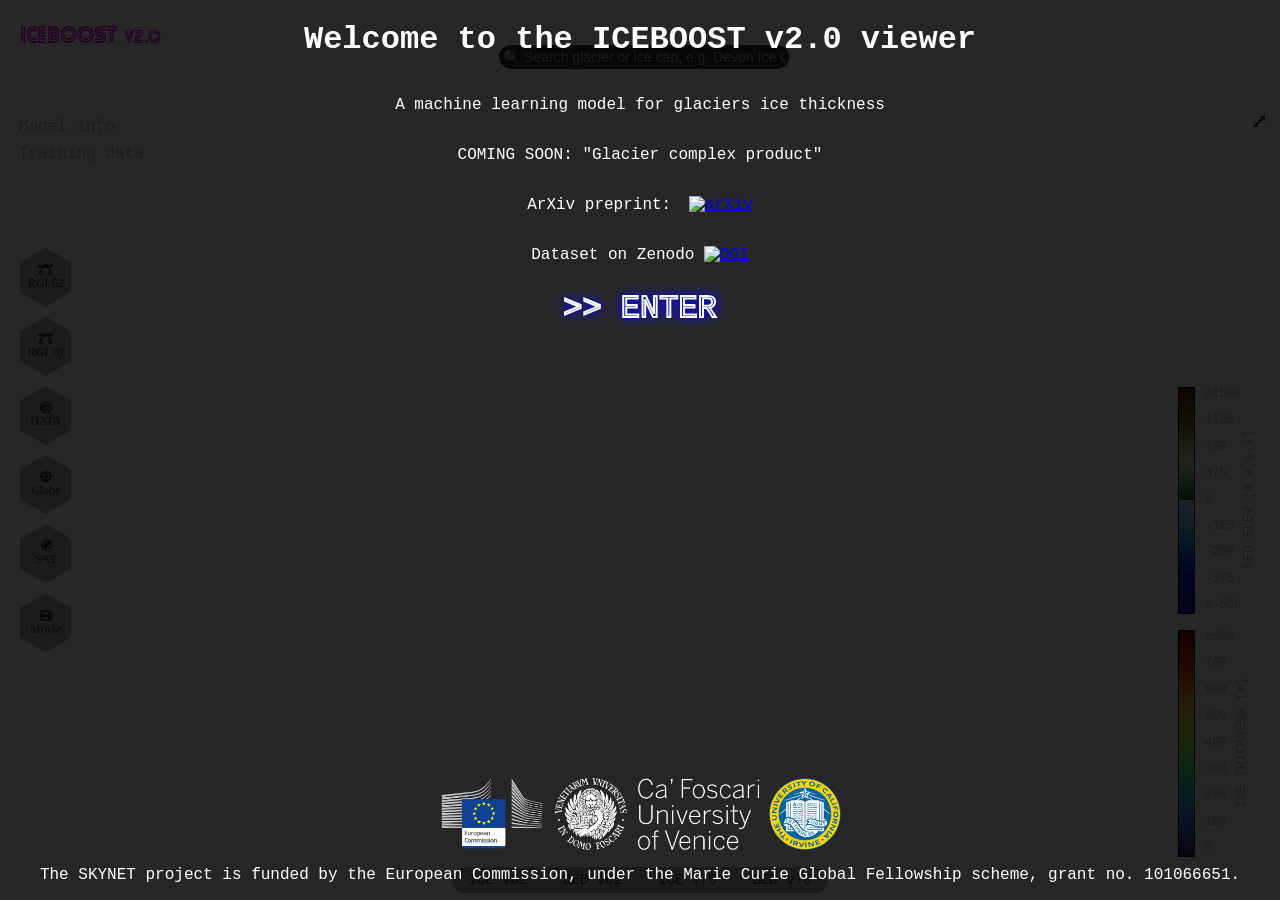
==== index.html @ f18b74f2 "updates" ====
<!DOCTYPE html>
<html>
<head>
	<meta charset="utf-8">
	<title>ICEBOOST Viewer</title>
	<meta name="viewport" content="initial-scale=1,maximum-scale=1,user-scalable=no">
	<link href="https://api.mapbox.com/mapbox-gl-js/v3.7.0/mapbox-gl.css" rel="stylesheet">
	<script src="https://api.mapbox.com/mapbox-gl-js/v3.7.0/mapbox-gl.js"></script>
    <link rel="stylesheet" href="https://cdnjs.cloudflare.com/ajax/libs/font-awesome/6.4.2/css/all.min.css">
	<!-- <script src="https://cdn.jsdelivr.net/npm/rbush"></script> -->
    <!-- //<script src="https://cdnjs.cloudflare.com/ajax/libs/pako/2.0.4/pako.min.js"></script> -->
    <!-- //<script src="https://unpkg.com/topojson-client@3.1.0/dist/topojson-client.min.js"></script> -->
    <link rel="icon" type="image/svg+xml" href="assets/triangle.svg">
    <link rel="stylesheet" href="css/style.css">
    <script src="config.js"></script>
</head>

<body>

<!-- Full-page Welcome Screen with separate top and bottom sections -->
<div id="welcomeScreen" class="welcome-screen">
    <div class="welcome-screen-top">
        <h1>Welcome to the ICEBOOST v2.0 viewer</h1>
        <p>A machine learning model for glaciers ice thickness</p>
        <p>COMING SOON: "Glacier complex product"</p>
        <p>
          ArXiv preprint:
          <a href="https://arxiv.org/abs/2512.11685">
            <img src="https://img.shields.io/badge/arXiv-2512.11685-B31B1B.svg"
                 alt="arXiv"
                 style="vertical-align: middle; margin-left: 8px;">
          </a>
        </p>
        <p>
          Dataset on Zenodo
          <a href="https://doi.org/10.5281/zenodo.17724512">
            <img src="https://zenodo.org/badge/DOI/10.5281/zenodo.17724512.svg"
                 alt="DOI"
                 style="vertical-align: middle;">
          </a>
        </p>
        <button onclick="enterWebsite()"> >> ENTER </button>
    </div>

    <div class="welcome-screen-bottom">
        <div class="logo-container">
            <img src="logos/logo_eu.png" alt="Funding from the EU commission">
            <img src="logos/logo_unive_2.png" alt="UNIVE">
            <img src="logos/logo_uci.svg" alt="UCI">
        </div>
        <p>The SKYNET project is funded by the European Commission,
            under the Marie Curie Global Fellowship scheme, grant no. 101066651.</p>
    </div>
</div>

<div class="hexagon-menu">
    <div class="hexagon-item" id="button-geoms-rgi62">
        <div class="hex-item">
            <i class="fa-solid fa-bezier-curve"></i><!-- Icon -->
            <span>RGI 62</span> <!-- Text below the icon -->
        </div>
    </div>
    <div class="hexagon-item" id="button-geoms-rgi70g">
        <div class="hex-item">
            <i class="fa-solid fa-bezier-curve"></i>
            <span>RGI 70</span>
        </div>
    </div>
    <div class="hexagon-item" id="button-data">
        <div class="hex-item">
            <i class="fa-solid fa-bullseye"></i>
            <span>DATA</span>
        </div>
    </div>
    <!-- Hexagon Item for 2D-Globe View -->
    <div class="hexagon-item" id="button-globe-view" onclick="switchToGlobe()">
        <div class="hex-item">
            <i class="fa-solid fa-globe"></i><!-- Globe Icon -->
            <span>Globe</span>
        </div>
    </div>

    <div class="hexagon-item" id="button-sat">
        <div class="hex-item">
            <i class="fa-solid fa-satellite"></i>
            <span>SAT</span>
        </div>
    </div>

    <div class="hexagon-item" id="button-animation">
        <div class="hex-item">
            <i class="fa-solid fa-film"></i>
            <span>Movie</span>
        </div>
    </div>
</div>

<div id="map"></div>

<div id="search-container">
    <input type="text" id="search-input" placeholder="🔍 Search glacier or ice cap, e.g. Devon Ice Cap" autocomplete="off">
    <div id="autocomplete-wrapper">
        <button id="close-dropdown" style="color: rgb(174, 182, 191);">x</button>
        <ol id="autocomplete-results"></ol>
    </div>
</div>

<div id="left-panel">
    <a href="https://nmaffe.github.io/iceboost_webapp/" style="text-decoration: none;">
        <h1>
            ICEBOOST <span class="version">v2.0</span>
        </h1>
    </a>
</div>

<!-- Vertical colorbar for ice thickness -->
<div id="colorbar-container-1" class="colorbar-container">
    <div class="colorbar-turbo"></div> <!-- Vertical colorbar gradient -->
    <div class="side-labels">
        <div class="colorbar-labels">
            <span>&ge;800</span>
            <span>700</span>
            <span>600</span>
            <span>500</span>
            <span>400</span>
            <span>300</span>
            <span>200</span>
            <span>100</span>
            <span>0</span>
        </div>
        <div class="colorbar-title">ICE THICKNESS [m]</div>
    </div>
</div>

<!-- Second colorbar for bed topography -->
<div id="colorbar-container-2" class="colorbar-container">
    <div class="colorbar-topo"></div>
    <div class="side-labels">
        <div class="colorbar-labels">
            <span>&ge;1500</span>
            <span>1125</span>
            <span>750</span>
            <span>375</span>
            <span>0</span>
            <span>-125</span>
            <span>-250</span>
            <span>-375</span>
            <span>&le;-500</span>
        </div>
        <div class="colorbar-title">BED ELEV [m a.s.l]</div>
    </div>
</div>


<!-- Bottom Toggle Bar -->
<div class="bottom-bar">
    <div class="radio-switch">
        <input type="radio" id="ice62" name="model" value="ice62" data-layer="ice_rgi62">
        <label for="ice62">ICE v62</label>

        <input type="radio" id="bed62" name="model" value="bed62" data-layer="bed_rgi62">
        <label for="bed62">BED v62</label>

        <input type="radio" id="ice70" name="model" value="ice70" data-layer="ice_rgi70">
        <label for="ice70">ICE v70</label>

        <input type="radio" id="bed70" name="model" value="bed70" data-layer="bed_rgi70">
        <label for="bed70">BED v70</label>
    </div>
</div>

<!-- Lat/Lng coordinates -->
<div id="coordinates"></div>

<button id="fullscreen-btn">⤢</button>

<!-- Model info button -->
<button id="info-btn-1" class="info-toggle info-btn-1">Model info</button>
<button id="info-btn-2" class="info-toggle info-btn-2">Training data</button>

<!-- Model info box -->
<div id="info-box-1" class="info-box">
    <p>
        Model described in <i>Geoscientific Model Development</i>:
        <a href="https://gmd.copernicus.org/articles/18/2545/2025/"
           target="_blank" style="color: white;">https://gmd.copernicus.org/articles/18/2545/2025/</a>
    </p>

    <p> ICEBOOST is a gradient boosted decision tree model. It averages equally the predictions from XGBoost and CatBoost.
    Both are trained independently for regression, using a l2 loss, and optimized globally.</p>

    <p><strong>MODEL DOMAIN</strong></p>
    <p>The model runs on all glaciers defined in the Randolph Glacier Inventory <a href="https://www.cambridge.org/core/journals/journal-of-glaciology/article/randolph-glacier-inventory-a-globally-complete-inventory-of-glaciers/730D4CC76E0E3EC1832FA3F4D90691CE"
           target="_blank" style="color: white;">[Pfeffer and The Randolph Consortium, 2017]</a>. The model is trained
    on version v.62, which includes ice bodies with direct connection to the ice sheets. The model can be deployed on
    v. 62 or the most recent v. 70.</p>

    <p><strong>MODEL INPUTS</strong></p>
    <ul>
        <li>TanDEM-X - Edited Digital Elevation Model (EDEM) - Global, 30m from DLR  <a href="https://ieeexplore.ieee.org/document/9472608"
           target="_blank" style="color: white;">[González et al. 2021]</a>, <a href="https://geoservice.dlr.de/web/dataguide/tdm30/"
           target="_blank" style="color: white;">Website</a> </li>
        <li>Surface ice velocity:
            <ul>
                <li>Glaciers: optical and SAR-derived map from <a href="https://www.nature.com/articles/s41561-021-00885-z"
           target="_blank" style="color: white;">[Millan et al 2022]</a></li>
                <li>Greenland: multi-year InSAR, SAR and Landsat8-derived, from <a href="https://nsidc.org/data/nsidc-0670/versions/1"
           target="_blank" style="color: white;">[Joughin et al 2016]</a></li>
                <li>Antarctica: SAR phase-derived from <a href="https://nsidc.org/data/nsidc-0754/versions/1"
           target="_blank" style="color: white;">[Mouginot et al 2019]</a></li>
            </ul>
        </li>
        <li>Temperature above 2 meter: combined ERA5 0.25° <a href="https://rmets.onlinelibrary.wiley.com/doi/10.1002/qj.3803"
           target="_blank" style="color: white;">[Hersbach et al 2020]</a> and ERA5-Land 0.1°, <a href="https://essd.copernicus.org/articles/13/4349/2021/"
           target="_blank" style="color: white;">[Muñoz-Sabater et al 2021]</a> </li>
        <li>Glacier-integrated mass balance from <a href="https://www.nature.com/articles/s41586-021-03436-z"
           target="_blank" style="color: white;">[Hugonnet et al. 2021]</a></li>
        <li>Glacier spatially-distributed mass balance
            <ul>
                <li> Glaciers outside the ice sheets: method described in the paper <a href="https://gmd.copernicus.org/articles/18/2545/2025/"
           target="_blank" style="color: white;">[Maffezzoli et al. 2025]</a>
                <li> Glaciers inside the ice sheets: from RACMO2 (Greenland, 1km from <a href="https://zenodo.org/records/3367211"
           target="_blank" style="color: white;">[Noël and van Kampenhout, 2019]</a>; Antarctica, 2km from <a href="https://zenodo.org/records/10007855"
           target="_blank" style="color: white;">[Noël et al., 2023]</a>)
            </ul>
        </li>
        <li>Coastlines from the Global Self-consistent Hierarchical, High-resolution Geography Database (GSHHG), from
            Wessel P. Walter H. F. Smith, <a href="https://www.soest.hawaii.edu/pwessel/gshhg/"
           target="_blank" style="color: white;">[Website]</a></li>
    </ul>
</div>

<!-- Training data box -->
<div id="info-box-2" class="info-box">
    <p><strong>TRAINING DATA</strong></p>
    <ul>
        <li>GlaThiDa v. 3.1.0 <a href="https://essd.copernicus.org/articles/12/3039/2020/essd-12-3039-2020.html"
           target="_blank" style="color: white;">[Welty et al. 2020]</a></li>
        <li>Ruth Glacier <a href="https://www.cambridge.org/core/journals/journal-of-glaciology/article/thickness-of-ruth-glacier-alaska-and-depth-of-its-great-gorge-from-icepenetrating-radar-and-mass-conservation/F1D6C5621B737EB7610BB6F51C75454F"
           target="_blank" style="color: white;">[Tober et al., 2024]</a> + IceBridge Alaska <a href="https://eartharxiv.org/repository/view/9892/"
           target="_blank" style="color: white;">[Tober et al., 2025]</a></li>
        <li>Patagonia icefields <a href="https://agupubs.onlinelibrary.wiley.com/doi/full/10.1029/2019GL082485"
           target="_blank" style="color: white;">[Millan et al. 2019, </a>  <a href="https://www.nature.com/articles/s43247-023-01193-7"
           target="_blank" style="color: white;">Fürst et al., 2025]</a></li>
        <li>Jostedalsbreen ice cap <a href="https://essd.copernicus.org/articles/16/5799/2024/"
           target="_blank" style="color: white;">[Gillespie et al., 2024]</a></li>
        <li>IceBridge surveys over Greenland, Canadian Arctic, Svalbard and Antarctica <a href="https://nsidc.org/data/irmcr2/versions/1"
           target="_blank" style="color: white;">[IceBridge MCoRDS L2 Ice Thickness, Version 1]</a></li>
        <li>Antarctic Peninsula <a href="https://data.cresis.ku.edu/"
           target="_blank" style="color: white;">[CReSIS data]</a></li>
    </ul>

</div>


<!-- Welcome Screen Script  -->
<script>
    // Ensure welcome screen remains visible initially
    document.addEventListener("DOMContentLoaded", function () {
      document.getElementById("welcomeScreen").style.display = "flex";

      // Add event listener for the Enter key
        document.addEventListener("keydown", function(event) {
            if (event.key === "Enter") {
                enterWebsite(); // Call enterWebsite() when Enter is pressed
            }
        });
    });

    // Function to remove the welcome screen and load the map script
    function enterWebsite() {
      document.getElementById("welcomeScreen").style.display = "none";
    }
</script>

<!-- Mapbox Script  -->
<script>
    //mapboxgl.accessToken = 'pk.eyJ1IjoibWFmZmU4OSIsImEiOiJjbTExZXM4bmEwcmFkMmtxMnlleDE2aWo2In0.E6BiHnnixuupE5Zpx9FS8g';
    mapboxgl.accessToken = CONFIG.MAPBOX_TOKEN;
    const map = new mapboxgl.Map({
        container: 'map', // container ID
        style: 'mapbox://styles/maffe89/cm2wh6ece00in01pw42nsbsxq',
        //style: 'mapbox://styles/mapbox/light-v11',
        //style: 'mapbox://styles/mapbox/satellite-v9',
        center: [-84, 77], // starting position [lng, lat]. Note that lat must be set between -90 and 90
        zoom: 3, // starting zoom
        pitch: 0, // tilt in degrees (0–85)
        customAttribution: 'Niccolò Maffezzoli'
    });

    // Function to toggle between Mercator and Globe projection
    let isGlobeView = false;  // Flag to track the current view state
    function switchToGlobe() {
        const button = document.getElementById('button-globe-view');
        const hexItem = button.querySelector('.hex-item');
        if (isGlobeView) {
            // Switch to Mercator (2D view)
            map.setProjection('mercator');
            map.setPitch(0);
            isGlobeView = false;
            hexItem.classList.remove('active');  // Remove the 'active' class when switching to 2D view
        } else {
            // Switch to Globe (3D view)
            map.setProjection('globe');
            isGlobeView = true;
            hexItem.classList.add('active');  // Add the 'active' class when switching to 3D view
        }
    }


	// Add a scale bar to a map
	map.addControl(new mapboxgl.ScaleControl({position: 'bottom-left'}));

	// Add zoom and rotation controls to the map.
	map.addControl(new mapboxgl.NavigationControl());

	// Set the cursor style globally
	map.getCanvas().style.cursor = 'default';

	// Display latitude and longitude as the mouse moves
	map.on('mousemove', function (e) {
		const coords = e.lngLat; // Get the coordinates
    	document.getElementById('coordinates').innerHTML = `<span>φ ${coords.lat.toFixed(5)} | λ ${coords.lng.toFixed(5)}</span>`; // Update the coordinates display
	});

	// const githubRepo = 'nmaffe/iceboost_webapp'; // Replace with your GitHub username and repo
	// const s3BucketURL = 'https://as3-iceboost-tiles.s3.amazonaws.com/tiles/RGI62';
	// const jsonFileUrl = `${s3BucketURL}/tileFolders_RGI62_with_bbox.json.gz`; // Path to your JSON file

	// Set up the initial state when the map is loaded
	//map.on('load', () => {
        // SOURCES
        //map.addSource('source_rgi1', {
        //    'type': 'raster',
        //    'tiles': [`/tiles/RGI62/rgi1/{z}/{x}/{y}.png`],
        //    'tileSize': 256, 'scheme': 'tms',
        //});
        //map.addSource('source_rgi3', {
        //    'type': 'raster',
        //    'tiles': [`/tiles/RGI62/rgi3/{z}/{x}/{y}.png`],
        //    'tileSize': 256, 'scheme': 'tms'
        //});
        // LAYERS
        //map.addLayer({
        //        'id': 'layer_rgi1',
        //        'type': 'raster',
        //        'source': 'source_rgi1',
        //        'paint': {'raster-opacity': 1},
        //});
        //map.addLayer({
        //        'id': 'layer_rgi3',
        //        'type': 'raster',
        //        'source': 'source_rgi3',
        //        'paint': {'raster-opacity': 1},
        //});
	//});
</script>

<script>
    let popup; // Variable to hold the popup instance
    let activeLayers = new Set(); // Set to keep track of active layers

    map.on('load', function() {

        // I decide that the ICE v62 layer is visible at the start
        const activeInput = document.querySelector('#ice62');
        const initialLayer = activeInput.dataset.layer;

        if (map.getLayer(initialLayer)) {
        map.setLayoutProperty(initialLayer, 'visibility', 'visible');
        }

        // ... while the the other layers are hidden
        ['bed62', 'ice70', 'bed70'].forEach(id => {
        const input = document.querySelector(`#${id}`);
        const layer = input.dataset.layer;
        if (map.getLayer(layer)) {
          map.setLayoutProperty(layer, 'visibility', 'none');
        }
        });

        // Ensure the ICE v62 radio button is visually checked
        activeInput.checked = true;


        // Handle button click for RGI62
        document.querySelector('#button-geoms-rgi62').addEventListener('click', function () {
            toggleGeometryLayers('geoms-rgi62-fill', 'geoms-rgi62-boundary', this);
        });

        // Handle button click for RGI70G
        document.querySelector('#button-geoms-rgi70g').addEventListener('click', function () {
            toggleGeometryLayers('geoms-rgi70g-fill', 'geoms-rgi70g-boundary', this);
        });

        // Handle button click for Ground Truth Points
        document.querySelector('#button-data').addEventListener('click', function () {
            toggleDatapointsLayer('ground_truth_points', this);
        });

        // Handle button click for satellite layer
        document.querySelector('#button-sat').addEventListener('click', function () {
            toggleSatelliteBase(this);
        });

        // Handle button click for animation layer
        document.querySelector('#button-animation').addEventListener('click', function () {
            toggleAnimation(this);
        });


        // Function for glacier Forward Geocoding lookup
        let debounceTimer;  // global timer for debounce
        const searchInput = document.getElementById('search-input');

        // 1. ENTER key triggers immediate search
        searchInput.addEventListener('keydown', function (e) {
            if (e.key === 'Enter') {
                clearTimeout(debounceTimer); // cancel pending debounce
                searchGlacierNominatim(this.value.trim());
            }
        });

        // 2. Debounced search while typing
        searchInput.addEventListener('input', function () {
            const value = this.value.trim();

            if (value.length === 0) {
                document.getElementById('autocomplete-results').style.display = 'none';
                return;
            }

            // Wait 1500 ms after the user stops typing
            clearTimeout(debounceTimer);
            debounceTimer = setTimeout(() => {
                searchGlacierNominatim(value);
            }, 1500); // <- Adjust the time if needed
        });

    });

    function toggleGeometryLayers(fillLayerId, boundaryLayerId, button) {
        const fillVisibility = map.getLayoutProperty(fillLayerId, 'visibility');

        if (fillVisibility === 'visible') {
            // Hide both layers
            map.setLayoutProperty(fillLayerId, 'visibility', 'none');
            map.setLayoutProperty(boundaryLayerId, 'visibility', 'none');

            button.querySelector('.hex-item').classList.remove('active'); // Reset active class

            activeLayers.delete(fillLayerId); // Remove from active layers
            activeLayers.delete(boundaryLayerId); // Remove from active layers

            // Remove click event listener from the fill layer
            map.off('click', handleClick);
        } else {
            // Show both layers
            map.setLayoutProperty(fillLayerId, 'visibility', 'visible');
            map.setLayoutProperty(boundaryLayerId, 'visibility', 'visible');

            button.querySelector('.hex-item').classList.add('active'); // Add active class

            activeLayers.add(fillLayerId); // Add to active layers
            activeLayers.add(boundaryLayerId); // Add to active layers

            // Move layers to the foreground
            moveLayerToTop(fillLayerId);
            moveLayerToTop(boundaryLayerId);

            // Add click interaction only on the fill layer
            map.on('click', fillLayerId, handleClick);
        }
    }

    function toggleDatapointsLayer(layerId, button) {
        const visibility = map.getLayoutProperty(layerId, 'visibility');
        if (visibility === 'visible') {
            // Hide the points layer
            map.setLayoutProperty(layerId, 'visibility', 'none');
            button.querySelector('.hex-item').classList.remove('active'); // Remove active class
        } else {
            // Show the points layer
            map.setLayoutProperty(layerId, 'visibility', 'visible');
            button.querySelector('.hex-item').classList.add('active'); // Add active class

            // Move the points layer to the top
            moveLayerToTop(layerId);
        }
    }

    function toggleSatelliteBase(button) {
        const vis = map.getLayoutProperty('mapbox-satellite-layer', 'visibility');
        if (vis === 'visible') {
            map.setLayoutProperty('mapbox-satellite-layer', 'visibility', 'none');
            button.querySelector('.hex-item').classList.remove('active');
        } else {
            map.setLayoutProperty('mapbox-satellite-layer', 'visibility', 'visible');
            button.querySelector('.hex-item').classList.add('active');
        }
    }

    // Forward geocoding function with OpenStreetMap Nominatim
    function searchGlacierNominatim(glacierName) {
        const query = encodeURIComponent(glacierName + " glacier");

        fetch(`https://nominatim.openstreetmap.org/search?q=${query}&format=json&limit=3`)
            .then(response => response.json())
            .then(data => {
                const resultsList = document.getElementById('autocomplete-results');
                const closeBtn = document.getElementById('close-dropdown'); // X button
                resultsList.innerHTML = '';

                if (data.length === 0) {
                    resultsList.style.display = 'none';
                    closeBtn.style.display = 'none';
                    return;
                }

                data.forEach((location, index) => {
                    const li = document.createElement('li');
                    li.textContent = location.display_name;

                    li.addEventListener('click', () => {
                        const lat = location.lat;
                        const lon = location.lon;

                        map.flyTo({ center: [lon, lat], zoom: 10 });

                        new mapboxgl.Popup()
                            .setLngLat([lon, lat])
                            .setHTML(`<strong>${location.display_name}</strong><br>Found with OSM Nominatim`)
                            .addTo(map);
                    });

                    resultsList.appendChild(li);
                });

                resultsList.style.display = 'block';
                closeBtn.style.display = 'block';

                // Show the X button and attach close behavior
                closeBtn.onclick = () => {
                    resultsList.style.display = 'none';
                    closeBtn.style.display = 'none';
                };
            })
            .catch(error => {
                console.error("Geocoding error:", error);
                alert("An error occurred while searching.");
            });
    }

    function handleClick(e) {
        console.log('Clicked on layer:', e); // Debug log
        const features = [];

        // Collect features only from the fill layer
        activeLayers.forEach(layerId => {
            if (layerId.endsWith('-fill')) { // Only query the fill layers
                features.push(...map.queryRenderedFeatures(e.point, { layers: [layerId] }));
            }
        });

        if (features.length > 0) {
            showPopup(e.lngLat, features);
        }
    }

    function showPopup(lngLat, features) {
        // Close the existing popup if it exists
        if (popup) {
            popup.remove();
        }

        let popupContent = features.map(feature => {
            const props = feature?.properties || {};
            const rgi_id = props.rgi_id ?? 'Unknown';
            const name = props.name ?? '--';
            let version = null;
            let region = null;
            let downloadURL = null;
            const amazonBUCKET = "https://amzn-s3-iceboost.s3.eu-south-1.amazonaws.com";

            let area = props.area ?? 'Unknown';
            if (!isNaN(area)) {
                const areaNum = parseFloat(area);
                area = `${areaNum.toFixed(2)} km²`;
            }

            let lmax = props.lmax ?? 'Unknown';
            if (!isNaN(lmax)) {
                const lmaxNum = parseFloat(lmax);
                lmax = `${(lmaxNum / 1000).toFixed(2)} km`;
            }

            let perimeter = props.perimeter ?? 'Unknown';
            if (!isNaN(perimeter)) {
                const perimeterNum = parseFloat(perimeter);
                perimeter = `${(perimeterNum / 1000).toFixed(2)} km`;
            }

            let zmin = props.zmin ?? 'Unknown';
            if (!isNaN(zmin)) {
                const zminNum = parseFloat(zmin);
                zmin = `${zminNum.toFixed(1)} m`;
            }

            let zmax = props.zmax ?? 'Unknown';
            if (!isNaN(zmax)) {
                const zmaxNum = parseFloat(zmax);
                zmax = `${zmaxNum.toFixed(1)} m`;
            }

            let zmed = props.zmed ?? 'Unknown';
            if (!isNaN(zmed)) {
                const zmedNum = parseFloat(zmed);
                zmed = `${zmedNum.toFixed(1)} m`;
            }

            // RGI62 format: "RGI60-06.00001"
            if (rgi_id.startsWith("RGI60-")) {
                version = "RGI62";
                region = parseInt(rgi_id.split("-")[1].split(".")[0]);  // "06" → 6
            }

            // RGI70G format: "RGI2000-v7.0-G-06-00001"
            else if (rgi_id.startsWith("RGI2000-")) {
                version = "RGI70G";
                const parts = rgi_id.split("-");
                region = parseInt(parts[3]); // "06" → 6
            }

            if (version && region !== null) {
                downloadURL = `${amazonBUCKET}/${version}/rgi${region}/${rgi_id}.tif`;
            }

            return `
                <strong>Glacier ID:</strong> ${rgi_id}<br>
                <strong>Name:</strong> ${name}<br>
                <strong>Area:</strong> ${area}<br>
                <strong>Perimeter:</strong> ${perimeter}<br>
                <strong>Length:</strong> ${lmax}<br>
                <strong>Elev min:</strong> ${zmin}<br>
                <strong>Elev max:</strong> ${zmax}<br>
                <strong>Elev med:</strong> ${zmed}<br><br>
                <strong>Download:</strong><br>
                <a href="${downloadURL}" target="_blank" style="color:cyan;">
                    Download glacier tif file
                </a><br><br>
            `;
        }).join('');

        // Fallback content if no valid features
        if (!popupContent) {
            popupContent = 'Unknown';
        }

        console.log('Popup content:', popupContent); // Debug log

        popup = new mapboxgl.Popup()
            .setLngLat(lngLat)
            .setHTML(popupContent)
            .addTo(map);
    }

    function moveLayerToTop(layerId) {
        const layers = map.getStyle().layers.map(l => l.id); // Get all layer IDs
        if (layers.includes(layerId)) {
            map.moveLayer(layerId); // Moves the layer to the top (above all others)
        }
    }
</script>

<!-- script controlling the fullscreen button -->
<script src="js/fullscreen.js"></script>

<!-- script controlling the 4-radio button layer activation -->
<script src="js/radioBarLayers.js"></script>

<!-- Showing data when hoovering script -->
<script src="js/display-points-info.js"></script>

<!-- Animations script -->
<script src="js/map-animations.js"></script>

<!-- Model info box script -->
<script src="js/infoBoxToggle.js"></script>

<!-- Showing the geographic locations -->
<script src="js/geographic_locations.js"></script>

<!-- Simple Analytics script -->
<script async src="https://scripts.simpleanalyticscdn.com/latest.js"></script>


</body>

</html>
---- css/style.css ----
body { margin: 0; padding: 0; }

#map { position: absolute; top: 0; bottom: 0; width: 100%; }

@font-face {
    font-family: 'StreetFont';
    src: url('../fonts/street_cred.otf') format('opentype');
}

#left-panel {
    position: absolute;
    top: 10px;
    left: 10px;
    width: 25vw; /* 20% of the viewport width */
    height: 15vh; /* 15% of the viewport height */
    background-color: rgba(0, 0, 0, 0.0);
    padding: 10px;
}

#left-panel img {
    display: block;
    max-width: 70%;
    height: auto;
    margin: 0;
}

#left-panel h1 {
    font-family: 'StreetFont', sans-serif;
    font-size: 2vw;
    font-weight: 100;
    color: magenta; /*#457fe5;*/
    position: absolute;   /* Places it at an exact position */
    top: 0;               /* Aligns to the top */
    left: 0;              /* Aligns to the left */
    margin: 10px;         /* Optional: Adds some spacing */
    user-select: none; /* Prevents text selection */
}

#left-panel .version {
    font-family: 'StreetFont', sans-serif;
    font-size: 1.5vw;
}

.colorbar-container {
    position: absolute;
    /*bottom: 5vh; /* Set distance from the bottom of the screen (10% from the bottom) */
    right: 0vw;
    width: clamp(80px, 8vw, 120px); /* Scales with viewport width */
    height: 25vh; /* Set height as a percentage of the viewport height */
    display: flex;
    flex-direction: row;
    background-color: transparent;
}

#colorbar-container-1 {
    bottom: 5vh;
}

#colorbar-container-2 {
    bottom: 32vh;
}

:root {
    --turbo-gradient: linear-gradient(to top,
        rgb(48, 18, 59), rgb(49, 21, 66), rgb(50, 24, 74), rgb(52, 27, 81), rgb(53, 30, 88), rgb(54, 33, 95), rgb(55, 35, 101), rgb(56, 38, 108), rgb(57, 41, 114), rgb(58, 44, 121), rgb(59, 47, 127), rgb(60, 50, 133), rgb(60, 53, 139), rgb(61, 55, 145), rgb(62, 58, 150), rgb(63, 61, 156), rgb(64, 64, 161), rgb(64, 67, 166), rgb(65, 69, 171), rgb(65, 72, 176), rgb(66, 75, 181), rgb(67, 78, 186), rgb(67, 80, 190), rgb(67, 83, 194), rgb(68, 86, 199), rgb(68, 88, 203), rgb(69, 91, 206), rgb(69, 94, 210), rgb(69, 96, 214), rgb(69, 99, 217), rgb(70, 102, 221), rgb(70, 104, 224), rgb(70, 107, 227), rgb(70, 109, 230), rgb(70, 112, 232), rgb(70, 115, 235), rgb(70, 117, 237), rgb(70, 120, 240), rgb(70, 122, 242), rgb(70, 125, 244), rgb(70, 127, 246), rgb(70, 130, 248), rgb(69, 132, 249), rgb(69, 135, 251), rgb(69, 137, 252), rgb(68, 140, 253), rgb(67, 142, 253), rgb(66, 145, 254), rgb(65, 147, 254), rgb(64, 150, 254), rgb(63, 152, 254), rgb(62, 155, 254), rgb(60, 157, 253), rgb(59, 160, 252), rgb(57, 162, 252), rgb(56, 165, 251), rgb(54, 168, 249), rgb(52, 170, 248), rgb(51, 172, 246), rgb(49, 175, 245), rgb(47, 177, 243), rgb(45, 180, 241), rgb(43, 182, 239), rgb(42, 185, 237), rgb(40, 187, 235), rgb(38, 189, 233), rgb(37, 192, 230), rgb(35, 194, 228), rgb(33, 196, 225), rgb(32, 198, 223), rgb(30, 201, 220), rgb(29, 203, 218), rgb(28, 205, 215), rgb(27, 207, 212), rgb(26, 209, 210), rgb(25, 211, 207), rgb(24, 213, 204), rgb(24, 215, 202), rgb(23, 217, 199), rgb(23, 218, 196), rgb(23, 220, 194), rgb(23, 222, 191), rgb(24, 224, 189), rgb(24, 225, 186), rgb(25, 227, 184), rgb(26, 228, 182), rgb(27, 229, 180), rgb(29, 231, 177), rgb(30, 232, 175), rgb(32, 233, 172), rgb(34, 235, 169), rgb(36, 236, 166), rgb(39, 237, 163), rgb(41, 238, 160), rgb(44, 239, 157), rgb(47, 240, 154), rgb(50, 241, 151), rgb(53, 243, 148), rgb(56, 244, 145), rgb(59, 244, 141), rgb(63, 245, 138), rgb(66, 246, 135), rgb(70, 247, 131), rgb(74, 248, 128), rgb(77, 249, 124), rgb(81, 249, 121), rgb(85, 250, 118), rgb(89, 251, 114), rgb(93, 251, 111), rgb(97, 252, 108), rgb(101, 252, 104), rgb(105, 253, 101), rgb(109, 253, 98), rgb(113, 253, 95), rgb(116, 254, 92), rgb(120, 254, 89), rgb(124, 254, 86), rgb(128, 254, 83), rgb(132, 254, 80), rgb(135, 254, 77), rgb(139, 254, 75), rgb(142, 254, 72), rgb(146, 254, 70), rgb(149, 254, 68), rgb(152, 254, 66), rgb(155, 253, 64), rgb(158, 253, 62), rgb(161, 252, 61), rgb(164, 252, 59), rgb(166, 251, 58), rgb(169, 251, 57), rgb(172, 250, 55), rgb(174, 249, 55), rgb(177, 248, 54), rgb(179, 248, 53), rgb(182, 247, 53), rgb(185, 245, 52), rgb(187, 244, 52), rgb(190, 243, 52), rgb(192, 242, 51), rgb(195, 241, 51), rgb(197, 239, 51), rgb(200, 238, 51), rgb(202, 237, 51), rgb(205, 235, 52), rgb(207, 234, 52), rgb(209, 232, 52), rgb(212, 231, 53), rgb(214, 229, 53), rgb(216, 227, 53), rgb(218, 226, 54), rgb(221, 224, 54), rgb(223, 222, 54), rgb(225, 220, 55), rgb(227, 218, 55), rgb(229, 216, 56), rgb(231, 215, 56), rgb(232, 213, 56), rgb(234, 211, 57), rgb(236, 209, 57), rgb(237, 207, 57), rgb(239, 205, 57), rgb(240, 203, 58), rgb(242, 200, 58), rgb(243, 198, 58), rgb(244, 196, 58), rgb(246, 194, 58), rgb(247, 192, 57), rgb(248, 190, 57), rgb(249, 188, 57), rgb(249, 186, 56), rgb(250, 183, 55), rgb(251, 181, 55), rgb(251, 179, 54), rgb(252, 176, 53), rgb(252, 174, 52), rgb(253, 171, 51), rgb(253, 169, 50), rgb(253, 166, 49), rgb(253, 163, 48), rgb(254, 161, 47), rgb(254, 158, 46), rgb(254, 155, 45), rgb(254, 152, 44), rgb(253, 149, 43), rgb(253, 146, 41), rgb(253, 143, 40), rgb(253, 140, 39), rgb(252, 137, 38), rgb(252, 134, 36), rgb(251, 131, 35), rgb(251, 128, 34), rgb(250, 125, 32), rgb(250, 122, 31), rgb(249, 119, 30), rgb(248, 116, 28), rgb(247, 113, 27), rgb(247, 110, 26), rgb(246, 107, 24), rgb(245, 104, 23), rgb(244, 101, 22), rgb(243, 99, 21), rgb(242, 96, 20), rgb(241, 93, 19), rgb(239, 90, 17), rgb(238, 88, 16), rgb(237, 85, 15), rgb(236, 82, 14), rgb(234, 80, 13), rgb(233, 77, 13), rgb(232, 75, 12), rgb(230, 73, 11), rgb(229, 70, 10), rgb(227, 68, 10), rgb(226, 66, 9), rgb(224, 64, 8), rgb(222, 62, 8), rgb(221, 60, 7), rgb(219, 58, 7), rgb(217, 56, 6), rgb(215, 54, 6), rgb(214, 52, 5), rgb(212, 50, 5), rgb(210, 48, 5), rgb(208, 47, 4), rgb(206, 45, 4), rgb(203, 43, 3), rgb(201, 41, 3), rgb(199, 40, 3), rgb(197, 38, 2), rgb(195, 36, 2), rgb(192, 35, 2), rgb(190, 33, 2), rgb(187, 31, 1), rgb(185, 30, 1), rgb(182, 28, 1), rgb(180, 27, 1), rgb(177, 25, 1), rgb(174, 24, 1), rgb(172, 22, 1), rgb(169, 21, 1), rgb(166, 20, 1), rgb(163, 18, 1), rgb(160, 17, 1), rgb(157, 16, 1), rgb(154, 14, 1), rgb(151, 13, 1), rgb(148, 12, 1), rgb(145, 11, 1), rgb(142, 10, 1), rgb(139, 9, 1), rgb(135, 8, 1), rgb(132, 7, 1), rgb(129, 6, 2), rgb(125, 5, 2), rgb(122, 4, 2)
    );

    --blue-brown-gradient: linear-gradient(to top,
        #0c00c1 0%,
        #001CD8 17%,
        #1FB3FF 33%,
        #BEE5FB 50%,  /* 0.50 (end of blue scale) */
        #0F7127 50%,  /* 0.50 (start of green scale, immediate jump) */
        #DBFBBC 67%,
        #8F7C21 83%,
        #4B1A01 100%
    );

}

.colorbar-turbo {
    width: 15%; /* Width of the colorbar */
    height: 100%; /* Full height of the container */
    background: var(--turbo-gradient); /* Use the gradient from the variable */
    border: 1px solid black; /* Optional border */
}

/* scale bar */
.mapboxgl-ctrl-bottom-left {
  bottom: 25px;
}

/* Second colorbar */
.colorbar-topo {
    width: 15%;
    height: 100%;
    background: var(--blue-brown-gradient);
    border: 1px solid black;
}

.side-labels {
    display: flex;
    flex-direction: row; /* Arrange labels and title in a row */
    align-items: center; /* Align items vertically centered */
    margin-left: 10px; /* Space between colorbar and labels */
}

.colorbar-labels {
    height: 100%;
    display: flex;
    flex-direction: column;
    justify-content: space-between;
    font-family: "Courier New", Courier, monospace;
    font-weight: normal;
    font-size: clamp(12px, 0.8vw, 18px);
    color: rgb(174, 182, 191);
    text-align: left;
}

.colorbar-title {
    writing-mode: vertical-rl;
    transform: rotate(180deg);
    font-family: "Courier New", Courier, monospace;
    font-size: clamp(12px, 1vw, 18px);
    color: rgb(174, 182, 191);
}

#coordinates {
    position: absolute;
    bottom: 12vh; /* 10% of viewport height from the bottom */
    left: 1vw;    /* 1% of viewport width from the left */
    padding: 5px;
    font-family: "Courier New", Courier, monospace;
    color: magenta;/*rgb(174, 182, 191);rgb(255,0,0);*/
    font-size: clamp(12px, 0.9vw, 18px);
    font-weight: normal;
}

/* Mapbox attribution control */
@media (max-width: 767px) {
    .mapboxgl-ctrl-bottom-right {
        bottom: auto;
        top: 14vh;
        right: 3px;
    }
    .mapboxgl-ctrl-attrib {
        pointer-events: none;
    }
}

.info-toggle {
    position: absolute;
    z-index: 100;
    border: none; /* Remove default border */
    background: transparent;
    font-size: 1rem;
    font-family: "Courier New", Courier, monospace;
    cursor: pointer;
    color: rgb(174, 182, 191);
}

/* positioning for the first button */
.info-btn-1 {
    top: 13vh;
    left: 1vw;
}

/* positioning for the second button */
.info-btn-2 {
    top: 16vh; /* a bit lower */
    left: 1vw;
}

.info-toggle:hover {
    background: transparent;
    color: magenta; /*rgb(255, 255, 255);*/
    text-decoration: underline; /* White underline on hover */
    text-decoration-color: magenta; /*rgb(255, 255, 255); /* Set underline color to white */
}

.info-box {
    position: fixed;
    top: 25%;
    left: 25%;
    width: 50vw; /* 50% of viewport width */
    height: 50vh; /* 50% of viewport height */
    background: rgba(50, 50, 50, 0.9);
    color: white;
    padding: 1em;
    display: none; /* Hidden by default */
    flex-direction: row; /* Arrange text and logos vertically */
    align-items: center; /* Align the content in the center */
    justify-content: flex-start; /* Start the content at the top */
    font-family: "Courier New", Courier, monospace;
    overflow-y: auto; /* Enable vertical scrolling if needed */
    max-height: 100%; /* Prevent exceeding viewport */
}


.hexagon-menu {
    display: flex;
    flex-direction: column; /* Stack items vertically */
    align-items: flex-start; /* Align to the left margin */
    gap: 10px; /* Space between items */
    padding: 10px;
    position: fixed;
    left: 10px; /* Align to the left margin */
    top: 50%; /* Center vertically */
    transform: translateY(-50%); /* Adjust for true vertical centering */
    z-index: 100; /* Ensure it appears above the map */
    pointer-events: auto; /* Ensure it is clickable */
}

.hexagon-item {
    width: clamp(50px, 4vw, 80px);
    aspect-ratio: 0.866; /* Hexagonal proportion */
    cursor: pointer;
}

.hex-item {
    width: 100%;
    height: 100%;
    background: rgb(174, 182, 191);
    clip-path: polygon(50% 0%, 100% 25%, 100% 75%, 50% 100%, 0% 75%, 0% 25%);
    display: flex;
    flex-direction: column;
    justify-content: center;
    align-items: center;
    color: rgb(50, 50, 50);
    text-align: center;
    position: relative;
    font-size: clamp(12px, 0.9vw, 18px);
    user-select: none; /* Prevent text selection to prevent interference and lag when panning the map */
}

/* Hover effect: Border and scale */
.hex-item:hover {
    background: rgb(76, 76, 76);
}

/* For the RGI 62 button */
#button-geoms-rgi62 .hex-item.active {
    background-color: rgb(107, 87, 255);
    color: rgb(174, 182, 191);
}

/* For the RGI 70G button */
#button-geoms-rgi70g .hex-item.active {
    background-color: rgb(128, 0, 128);
    color: rgb(174, 182, 191);
}

/* For the Data button */
#button-data .hex-item.active {
    background: var(--turbo-gradient);
    color: rgb(33, 47, 60);
}

/* For the 3d button */
#button-globe-view .hex-item.active {
    background-color: navy;
    color: rgb(174, 182, 191);
}

/* For the satellite button */
#button-sat .hex-item.active {
    background-color: #2d3a59;
    color: #E0FFFF;
}

/* For the animation button */
#button-animation .hex-item.active {
    background-color: rgba(255, 0, 255, 0.2);
    color: #E0FFFF;
}

/* Bottom-centered bar */
.bottom-bar {
	position: fixed;
	bottom: 7px;
	left: 50%;
    transform: translateX(-50%);
}

/* Container for the radio options */
.radio-switch {
    display: inline-flex;
    gap: 4px;
    overflow: hidden;
    border-radius: 999px;
    font-family: "Courier New", Courier, monospace;
    user-select: none;
    background-color: rgb(174, 182, 191);
}

/* Style labels as toggle buttons */
.radio-switch label {
    padding: 5px 16px;
    cursor: pointer;
    background-color: rgb(174, 182, 191);
    color: rgb(50, 50, 50);
    border-radius: 999px;
    transition: background-color 0.2s, color 0.2s;
    font-size: 14px;
    white-space: nowrap;
}

/* Style for the selected option */
.radio-switch input[type="radio"]:checked + label {
    background-color: #111184;
    color: white;
    border-color: #007bff;
    box-shadow: 0 0 4px rgba(255, 255, 255, 1); /* subtle blue shadow */
}

/* Hide actual radio buttons */
.radio-switch input[type="radio"] {
    display: none;
}

.radio-switch label:last-of-type {
    border-right: none;
}

/* Full-screen overlay */
.welcome-screen {
    position: fixed;
    top: 0;
    left: 0;
    width: 100vw;
    height: 100vh;
    background: rgba(0, 0, 0, 0.85);
    color: white;
    display: flex;
    flex-direction: column;
    justify-content: space-between;
    align-items: center;
    text-align: center;
    z-index: 1000;
}

/* Top section (90% height) */
.welcome-screen-top {
    width: 100%;
    height: 60vh;
    display: flex;
    flex-direction: column;
    justify-content: flex-start;
    align-items: center;
    font-family: "Courier New", Courier, monospace;
}

/* Bottom section (10% height) */
.welcome-screen-bottom {
    width: 100%;
    height: 40vh;
    display: flex;
    flex-direction: column;  /* Stack logo and text vertically */
    justify-content: flex-end;
    align-items: center;
    font-family: "Courier New", Courier, monospace;
}

/* Container for the logos to be displayed horizontally */
.logo-container {
    display: flex;
    justify-content: center;
    align-items: center;
    width: 100%; /* Adjust the width to control the space */
    gap: 10px; /* Add a small space between the logos */
}

/* Logo images */
.logo-container img {
    height: 8vh;
    width: auto;
}

.welcome-screen h1 {
    font-size: 2rem;
    font-family: "Courier New", Courier, monospace;
}

.welcome-screen p {
    font-family: "Courier New", Courier, monospace;
}

.welcome-screen button {
    padding: 10px 20px;
    font-size: clamp(1.5rem, 2.5vw, 3rem);
    font-family: "Courier New", Courier, monospace;
    background: none;
    color: transparent; /* Transparent text */
    border: none; /* Removes any default border */
    cursor: pointer;
    border-radius: 5px;
    -webkit-text-stroke: 2px white; /* Creates a white outline */
    text-shadow: 0 0 5px blue, 0 0 10px blue, 0 0 15px blue;
    outline: none; /* Prevents any focus outline */
    box-shadow: none; /* Removes any 3D shadow */
}

.welcome-screen button:hover {
    color: white;
}

/* popup */
.mapboxgl-popup-content {
    background-color: rgba(50, 50, 50, 0.9)  !important;
    color: rgb(174, 182, 191) !important;
}

/* popup triangle (tip) */
.mapboxgl-popup-tip {
    width: 0;
    height: 0;
    border-left: 3px solid transparent;
    border-right: 3px solid transparent;
    border-top: 30px solid rgb(33, 47, 60) !important; /* Arrow's color */
    transform: rotate(0deg); /* Arrow pointing upwards */
}

ul li {
    margin-bottom: 10px; /* Adjust the space as needed */
}

#search-container {
    position: absolute;
    top: 5%;
    left: 50%;
    transform: translateX(-50%);
    width: 22%;
    z-index: 100;
}

#search-input {
    color: rgb(174, 182, 191);
    background: rgb(50, 50, 50);
    width: 100%;
    padding: 4px;
    border-radius: 999px;
    font-size: 14px;
    outline: none;
    border: none;
}

#search-input::placeholder {
    color: rgb(174, 182, 191);
}

#autocomplete-wrapper {
    position: relative;
    width: 100%;
}

#close-dropdown {
    position: absolute;
    top: 4px;
    right: 6px;
    background: transparent;
    border: none;
    font-size: 16px;
    cursor: pointer;
    display: none;
    z-index: 10;
}

#autocomplete-results {
    list-style: decimal;
    background: none;
    border: none;
    color: rgb(174, 182, 191);
    margin-top: 2px;
    padding: 8px;
    max-height: 150px;
    overflow-y: auto;
    display: none;
    width: 100%;
    box-sizing: border-box;
}

#autocomplete-results li {
    padding: 0px;
    cursor: pointer;
}

#autocomplete-results li:hover {
    color: #457fe5;
}

/* fullscreen button */
#fullscreen-btn {
    position: fixed;
    top: 12vh;
    right: 0.5vw;
    font-size: 20px;
    background: white;
    color: black;
    border: none;
    border-radius: 8px;
    cursor: pointer;
}
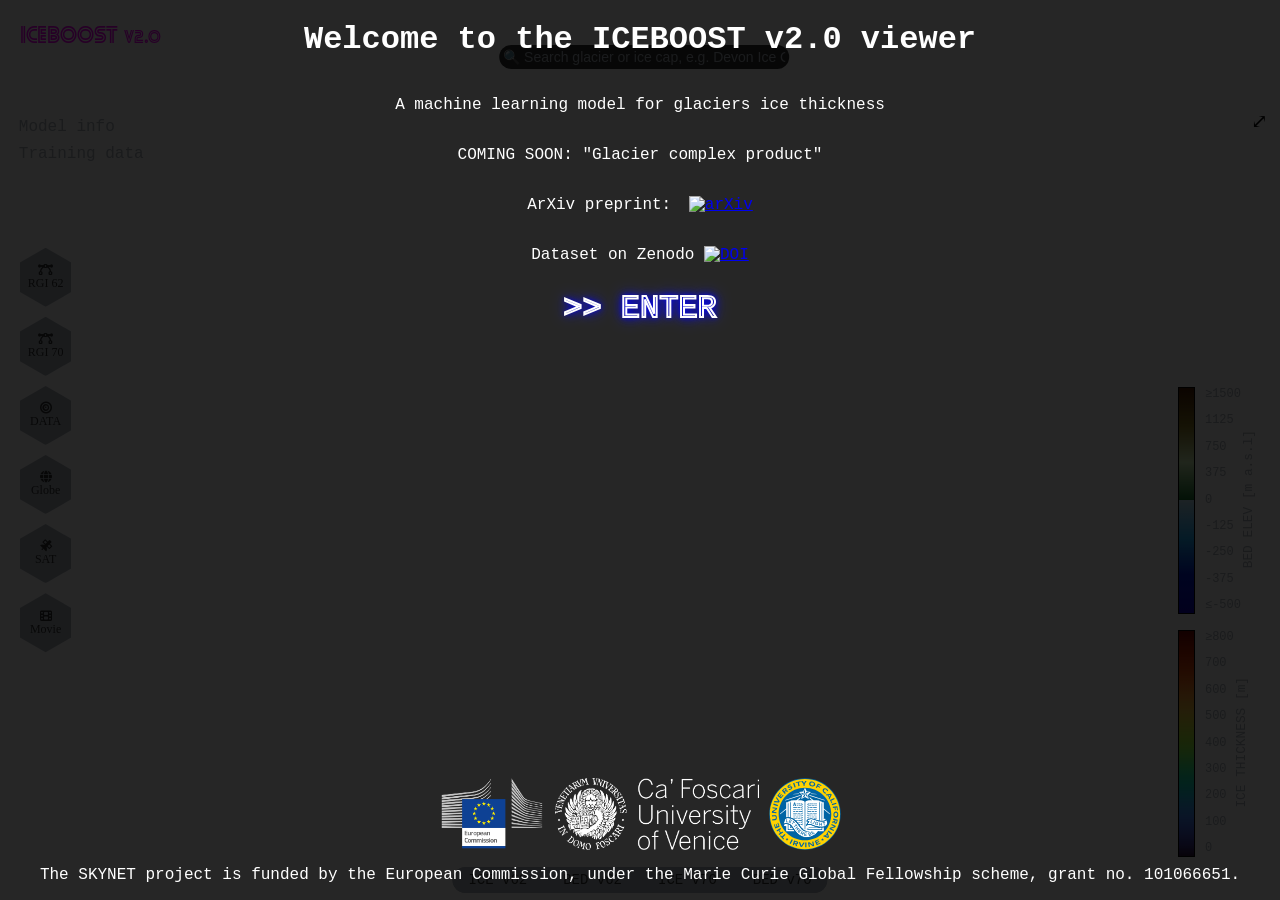
==== commit 6e90befc: "updates" ====
--- a/index.html
+++ b/index.html
@@ -12,7 +12,6 @@
     <!-- //<script src="https://unpkg.com/topojson-client@3.1.0/dist/topojson-client.min.js"></script> -->
     <link rel="icon" type="image/svg+xml" href="assets/triangle.svg">
     <link rel="stylesheet" href="css/style.css">
-    <script src="config.js"></script>
 </head>
 
 <body>
@@ -275,8 +274,7 @@
 
 <!-- Mapbox Script  -->
 <script>
-    //mapboxgl.accessToken = 'pk.eyJ1IjoibWFmZmU4OSIsImEiOiJjbTExZXM4bmEwcmFkMmtxMnlleDE2aWo2In0.E6BiHnnixuupE5Zpx9FS8g';
-    mapboxgl.accessToken = CONFIG.MAPBOX_TOKEN;
+    mapboxgl.accessToken = 'pk.eyJ1IjoibWFmZmU4OSIsImEiOiJjbTExZXM4bmEwcmFkMmtxMnlleDE2aWo2In0.E6BiHnnixuupE5Zpx9FS8g';
     const map = new mapboxgl.Map({
         container: 'map', // container ID
         style: 'mapbox://styles/maffe89/cm2wh6ece00in01pw42nsbsxq',
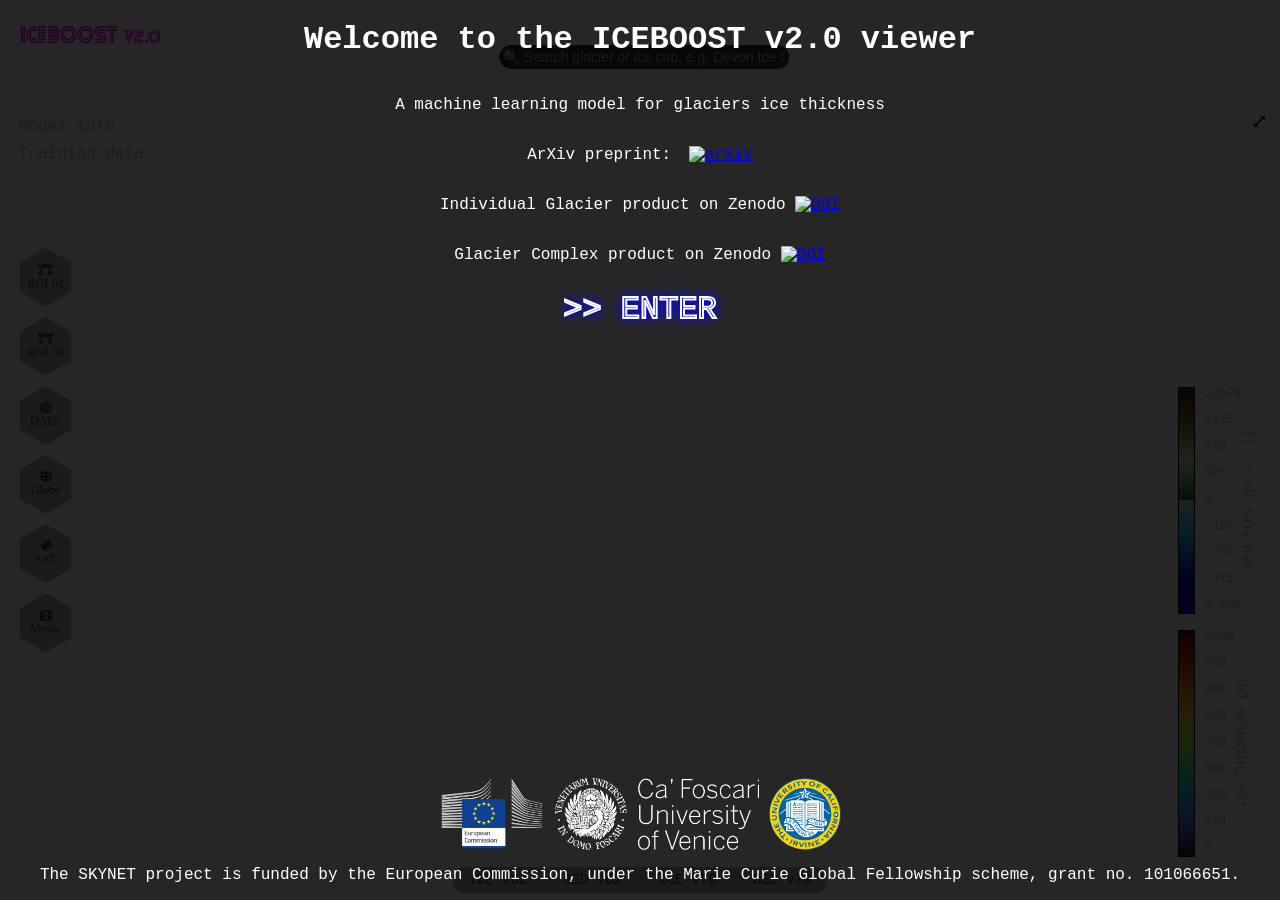
==== commit 46d39c15: "updates" ====
--- a/index.html
+++ b/index.html
@@ -21,19 +21,26 @@
     <div class="welcome-screen-top">
         <h1>Welcome to the ICEBOOST v2.0 viewer</h1>
         <p>A machine learning model for glaciers ice thickness</p>
-        <p>COMING SOON: "Glacier complex product"</p>
         <p>
           ArXiv preprint:
-          <a href="https://arxiv.org/abs/2512.11685">
+          <a href="https://arxiv.org/abs/2512.11685" target="_blank" rel="noopener noreferrer">
             <img src="https://img.shields.io/badge/arXiv-2512.11685-B31B1B.svg"
                  alt="arXiv"
                  style="vertical-align: middle; margin-left: 8px;">
           </a>
         </p>
         <p>
-          Dataset on Zenodo
-          <a href="https://doi.org/10.5281/zenodo.17724512">
+          Individual Glacier product on Zenodo
+          <a href="https://doi.org/10.5281/zenodo.17724512" target="_blank" rel="noopener noreferrer">
             <img src="https://zenodo.org/badge/DOI/10.5281/zenodo.17724512.svg"
+                 alt="DOI"
+                 style="vertical-align: middle;">
+          </a>
+        </p>
+        <p>
+          Glacier Complex product on Zenodo
+          <a href="https://doi.org/10.5281/zenodo.20463551" target="_blank" rel="noopener noreferrer">
+            <img src="https://zenodo.org/badge/DOI/10.5281/zenodo.20463551.svg"
                  alt="DOI"
                  style="vertical-align: middle;">
           </a>
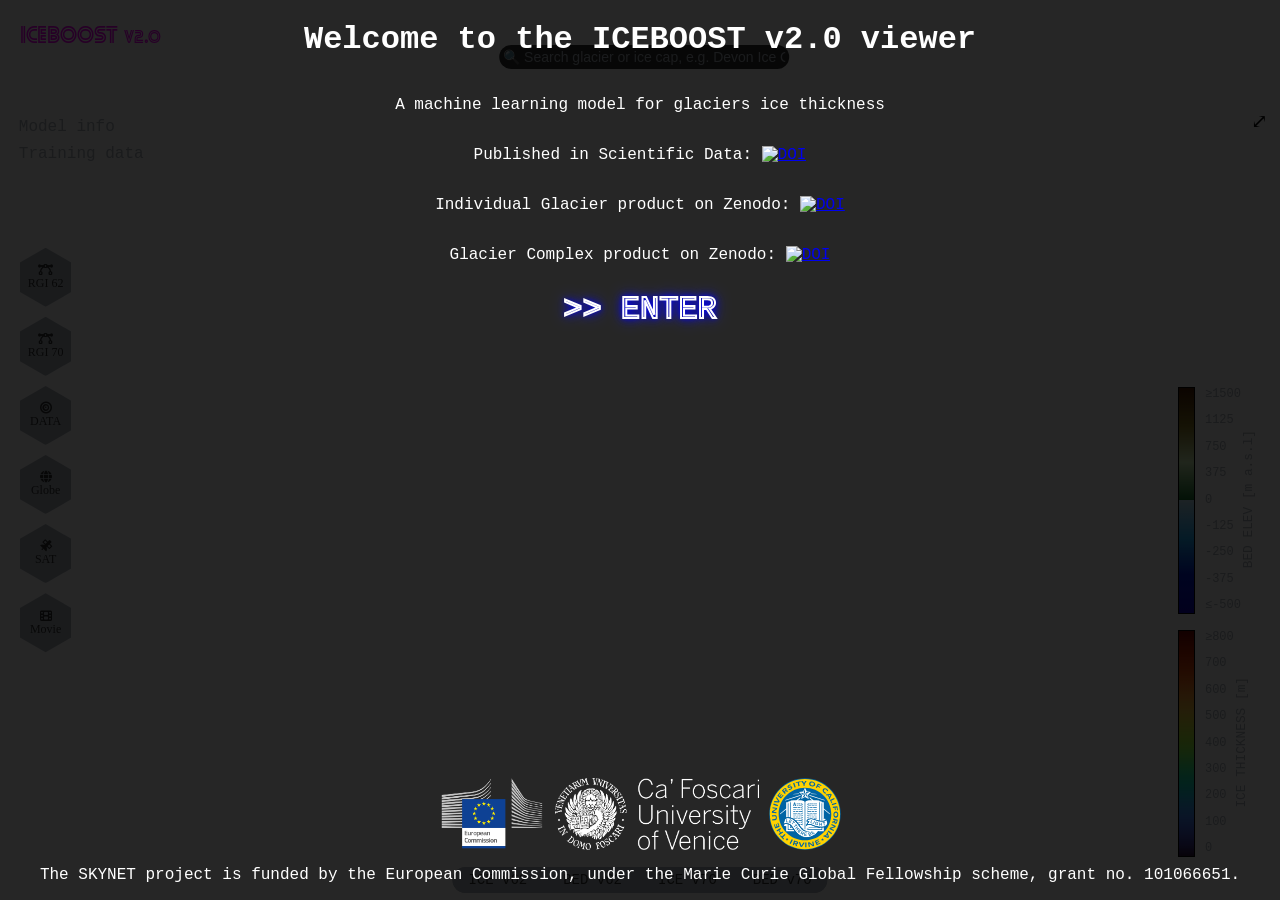
==== commit 0536e18e: "updates" ====
--- a/index.html
+++ b/index.html
@@ -22,15 +22,15 @@
         <h1>Welcome to the ICEBOOST v2.0 viewer</h1>
         <p>A machine learning model for glaciers ice thickness</p>
         <p>
-          ArXiv preprint:
-          <a href="https://arxiv.org/abs/2512.11685" target="_blank" rel="noopener noreferrer">
-            <img src="https://img.shields.io/badge/arXiv-2512.11685-B31B1B.svg"
-                 alt="arXiv"
-                 style="vertical-align: middle; margin-left: 8px;">
+          Published in Scientific Data:
+          <a href="https://doi.org/10.1038/s41597-026-07744-9" target="_blank" rel="noopener noreferrer">
+            <img src="https://img.shields.io/badge/Scientific%20Data-Nature-009F4D.svg"
+                 alt="DOI"
+                 style="vertical-align: middle;">
           </a>
         </p>
         <p>
-          Individual Glacier product on Zenodo
+          Individual Glacier product on Zenodo:
           <a href="https://doi.org/10.5281/zenodo.17724512" target="_blank" rel="noopener noreferrer">
             <img src="https://zenodo.org/badge/DOI/10.5281/zenodo.17724512.svg"
                  alt="DOI"
@@ -38,7 +38,7 @@
           </a>
         </p>
         <p>
-          Glacier Complex product on Zenodo
+          Glacier Complex product on Zenodo:
           <a href="https://doi.org/10.5281/zenodo.20463551" target="_blank" rel="noopener noreferrer">
             <img src="https://zenodo.org/badge/DOI/10.5281/zenodo.20463551.svg"
                  alt="DOI"
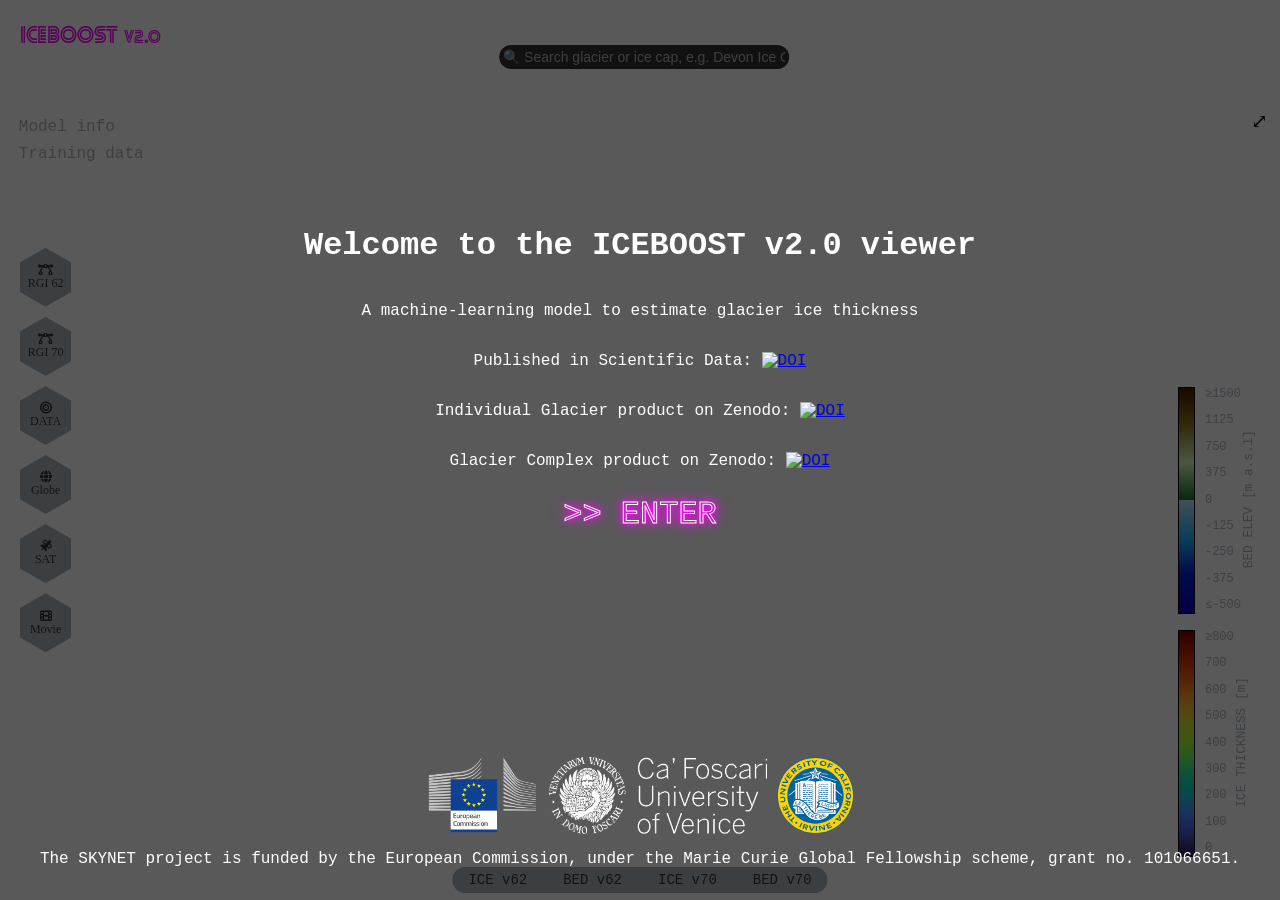
==== commit f5b654d4: "updates" ====
--- a/index.html
+++ b/index.html
@@ -20,7 +20,7 @@
 <div id="welcomeScreen" class="welcome-screen">
     <div class="welcome-screen-top">
         <h1>Welcome to the ICEBOOST v2.0 viewer</h1>
-        <p>A machine learning model for glaciers ice thickness</p>
+        <p>A machine-learning model to estimate glacier ice thickness</p>
         <p>
           Published in Scientific Data:
           <a href="https://doi.org/10.1038/s41597-026-07744-9" target="_blank" rel="noopener noreferrer">
@@ -32,7 +32,7 @@
         <p>
           Individual Glacier product on Zenodo:
           <a href="https://doi.org/10.5281/zenodo.17724512" target="_blank" rel="noopener noreferrer">
-            <img src="https://zenodo.org/badge/DOI/10.5281/zenodo.17724512.svg"
+            <img src="https://img.shields.io/badge/DOI-10.5281%2Fzenodo.17724512-blue.svg"
                  alt="DOI"
                  style="vertical-align: middle;">
           </a>
@@ -40,7 +40,7 @@
         <p>
           Glacier Complex product on Zenodo:
           <a href="https://doi.org/10.5281/zenodo.20463551" target="_blank" rel="noopener noreferrer">
-            <img src="https://zenodo.org/badge/DOI/10.5281/zenodo.20463551.svg"
+            <img src="https://img.shields.io/badge/DOI-10.5281%2Fzenodo.20463551-blue.svg"
                  alt="DOI"
                  style="vertical-align: middle;">
           </a>
--- a/css/style.css
+++ b/css/style.css
@@ -327,9 +327,12 @@
     position: fixed;
     top: 0;
     left: 0;
-    width: 100vw;
-    height: 100vh;
-    background: rgba(0, 0, 0, 0.85);
+    width: 100dvw;
+    height: 100dvh;
+    overflow-y: auto;/* FIX: Allows scrolling on tiny screens */
+    padding: 1rem 0.5rem;
+    box-sizing: border-box;
+    background: rgba(0, 0, 0, 0.65);
     color: white;
     display: flex;
     flex-direction: column;
@@ -342,10 +345,12 @@
 /* Top section (90% height) */
 .welcome-screen-top {
     width: 100%;
-    height: 60vh;
+    flex: 1 0 auto;           /* FIX: Replaced height: 60vh */
+    /*height: 60vh;*/
     display: flex;
     flex-direction: column;
-    justify-content: flex-start;
+    /*justify-content: flex-start;*/
+    justify-content: center;   /* Changed from flex-start to center content vertically */
     align-items: center;
     font-family: "Courier New", Courier, monospace;
 }
@@ -353,7 +358,9 @@
 /* Bottom section (10% height) */
 .welcome-screen-bottom {
     width: 100%;
-    height: 40vh;
+    flex: 0 0 auto;       /* FIX: Replaced height: 40vh */
+    /*height: 40vh;*/
+    margin-top: 1.5rem;   /* FIX: Prevents touching the top section */
     display: flex;
     flex-direction: column;  /* Stack logo and text vertically */
     justify-content: flex-end;
@@ -372,12 +379,16 @@
 
 /* Logo images */
 .logo-container img {
-    height: 8vh;
+    /*height: 8vh;*/
+    /* Scales between 45px (mobile) and 80px (desktop) based on 6vw screen width */
+    height: clamp(45px, 6vw, 80px);
     width: auto;
+    max-width: 100%;       /* Prevents side-scrolling on narrow mobile screens */
+    object-fit: contain;   /* Keeps original aspect ratio intact */
 }
 
 .welcome-screen h1 {
-    font-size: 2rem;
+    font-size: clamp(1.4rem, 4vw, 2rem); /* Fluid scaling on mobile */
     font-family: "Courier New", Courier, monospace;
 }
 
@@ -394,8 +405,8 @@
     border: none; /* Removes any default border */
     cursor: pointer;
     border-radius: 5px;
-    -webkit-text-stroke: 2px white; /* Creates a white outline */
-    text-shadow: 0 0 5px blue, 0 0 10px blue, 0 0 15px blue;
+    -webkit-text-stroke: 1px white; /* Creates a white outline */
+    text-shadow: 0 0 5px magenta, 0 0 10px magenta, 0 0 15px magenta;
     outline: none; /* Prevents any focus outline */
     box-shadow: none; /* Removes any 3D shadow */
 }
